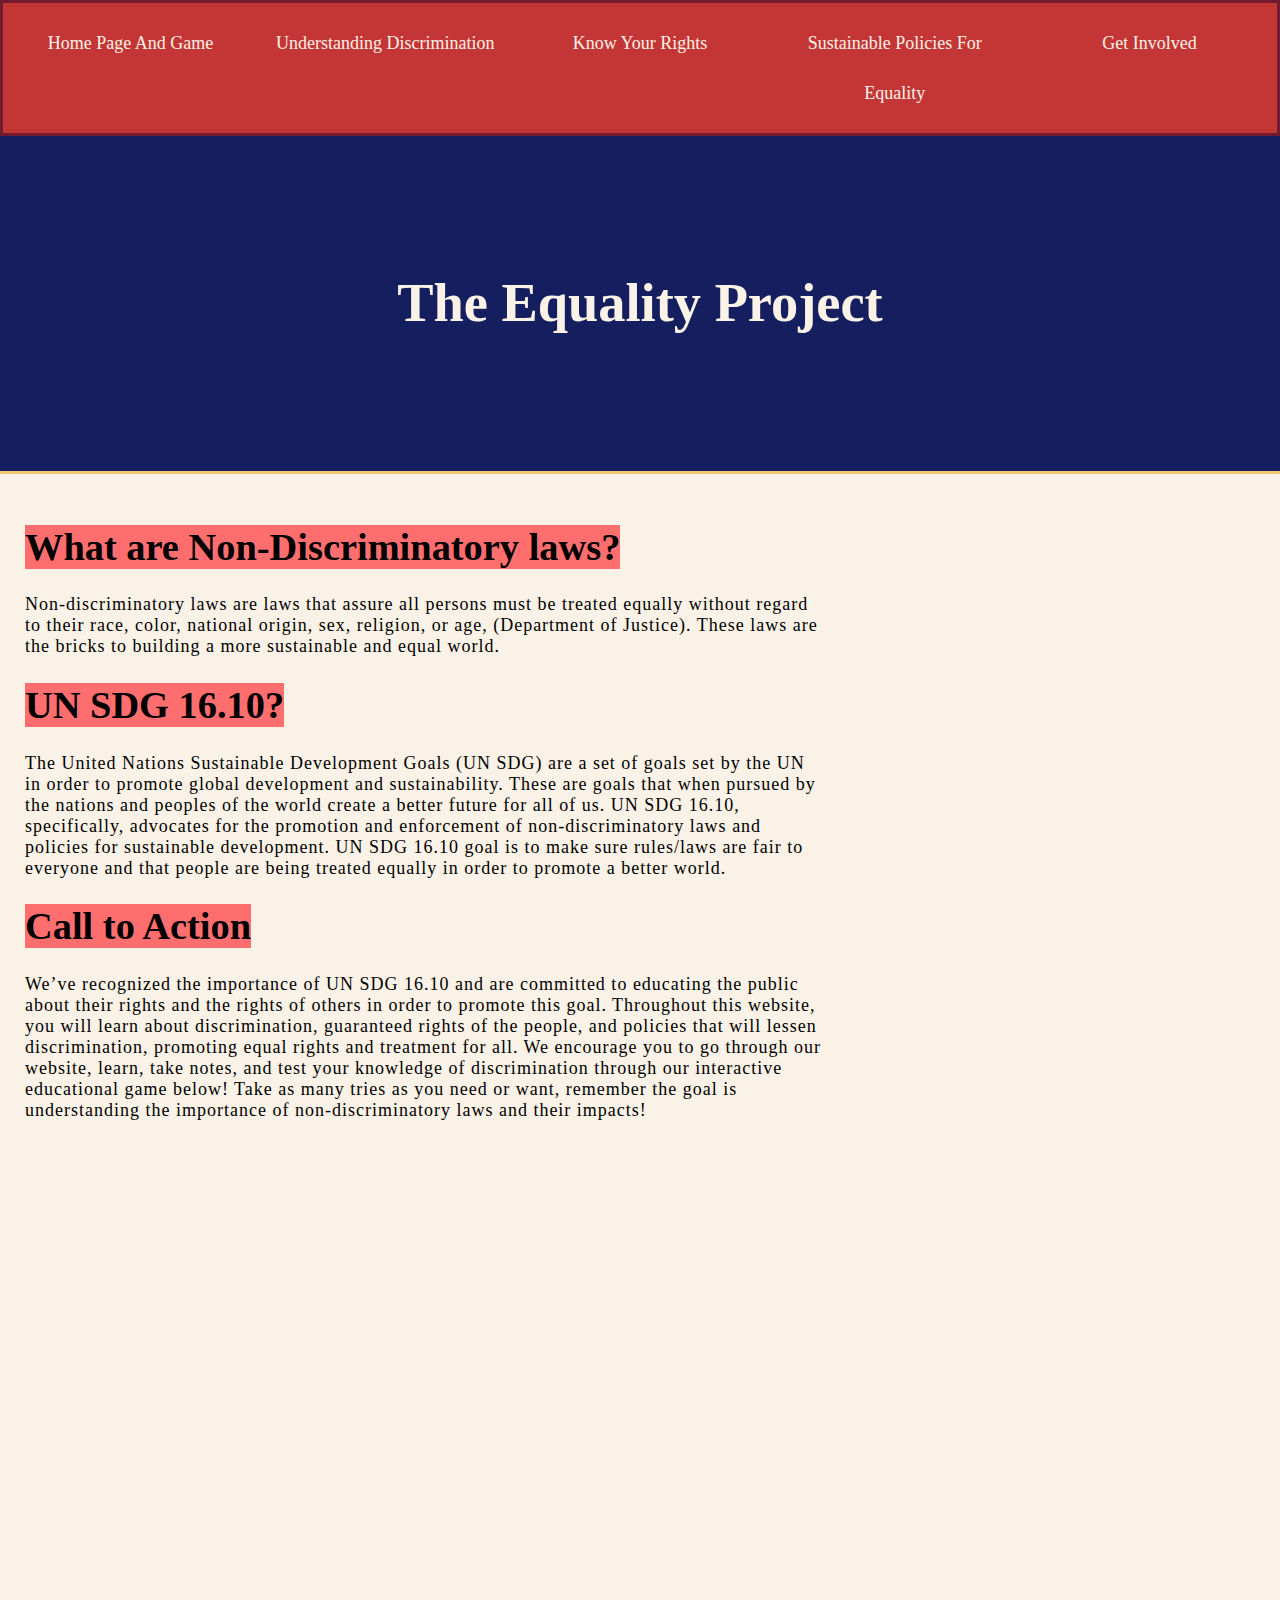
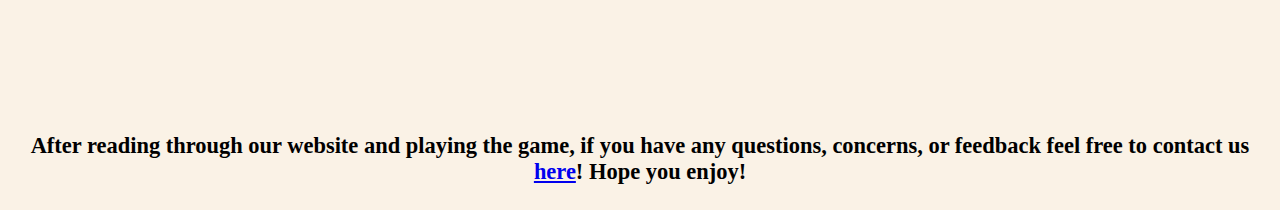
==== index.html @ be72748d "Add files via upload" ====
<!DOCTYPE html>
<html>
    
    <head>
        <title> Togeth</title>
        <link rel = "stylesheet" href = "website_styling.css">
    </head>

    <body>

        <div class = "nav_bar">

            <ul>
                <li> <a href = "index.html"> Home Page And Game</a></li>
                <li> <a href = "understanding_discrimination.html"> Understanding Discrimination</a></li>
                <li> <a href = "know_your_rights.html"> Know Your Rights</a></li>
                <li> <a href = "sustainable_policies.html"> Sustainable Policies For Equality</a></li>
                <li> <a href = "get_involved.html"> Get Involved</a></li>
            </ul>
        </div>

        <div class = "jumbotron">
            <h1> The Equality Project</h1>
        </div>
        
        <main>

            <div class = "index_text">
                <h1> What are Non-Discriminatory laws?</h1>
            <p>  Non-discriminatory laws are laws that assure all persons must be treated equally without regard to their race, color, national origin, sex, religion, or age, (Department of Justice). These laws are the bricks to building a more sustainable and equal world.            </p>
        
            <h1> UN SDG 16.10?</h1>
            <p> The United Nations Sustainable Development Goals (UN SDG) are a set of goals set by the UN in order to promote global development and sustainability. These are goals that when pursued by the nations and peoples of the world create a better future for all of us. UN SDG 16.10, specifically, advocates for the promotion and enforcement of non-discriminatory laws and policies for sustainable development. UN SDG 16.10 goal is to make sure rules/laws are fair to everyone and that people are being treated equally in order to promote a better world.</p>
            
            <h1> Call to Action</h1>
            <p> We’ve recognized the importance of UN SDG 16.10 and are committed to educating the public about their rights and the rights of others in order to promote this goal. Throughout this website, you will learn about discrimination, guaranteed rights of the people, and policies that will lessen discrimination, promoting equal rights and treatment for all. We encourage you to go through our website, learn, take notes, and test your knowledge of discrimination through our interactive educational game below! Take as many tries as you need or want, remember the goal is understanding the importance of non-discriminatory laws and their impacts!</p>

            </div>

            <br>
            <br>
            <br>

            <iframe src="https://scratch.mit.edu/projects/1130223044/embed" allowtransparency="true" width="600" height="500" frameborder="0" scrolling="no" allowfullscreen ></iframe>
            <br>
            <br>
            <br>
            <br>
            <h3 style="text-align: center;"> After reading through our website and playing the game, if you have any questions, concerns, or feedback feel free to contact us <a href = "mailto:student.fawil74@gmail.com"> here</a>! Hope you enjoy!</h3>

        </main>
        
    </body>
</html>
---- website_styling.css ----
body{
    margin: 0px;
    background-color:   #faf2e6;
}

/* Nav Bar Styling */
.nav_bar{
    line-height: 50px;
}
.nav_bar li{
    float: left;
    width: 20%;
    font-size: large;
}
.nav_bar a{
    text-decoration: none;
    padding: 15px;
    display: block;
    text-align: center;
    color: #faf2e6;
   
}
.nav_bar ul{
    list-style-type: none;
    background-color: #c43636;
    padding: 0px;
    margin: 0px;
    overflow: hidden;
    text-align: center;
    border: 3px solid #721b2e;

}
.nav_bar a:hover{
    background-color: #9e2323;
    font-size: 110%;
}
/* Jumbotron */
.jumbotron{
    font-size: 170%;
    padding: 100px;
    background-color: rgb(21, 30, 95);
    text-align: center;
    border-bottom: 3px solid rgb(245, 199, 114);
    color: #faf2e6;
}

/* Text Body styling */
main{
    margin: 25px;
    font-size: larger;
    
}
main p, main ul{
    font-size: large;
    letter-spacing: 1px;
    width: fit-content;
}
main h1{
    background-color: rgb(255, 110, 110);
    text-align: center;
    width: fit-content;
}

/* Discimination Page Stylign */
.discrimination_text{
    margin-left: 200px;
    margin-right: 200px;
}
.cause_impact_grid{
    display: grid;
    grid-template-columns: auto auto;
    column-gap: 50px;
    row-gap: 30px;
    margin-left: 90px;
    margin-right: 70px;
}
.cause_impact_grid div{
    width: fit-content;
    font-size: larger;
}

h2{
    width:fit-content;
    background-color: rgb(255, 110, 110);
}
img{
    height: 300px;
    width: 550px;
    border-radius: 15px;
}

/* Styling that Makes Home Page text and Game side by side */
.index_text{
    width: 800px;
    float: left;
    margin-right: 60px;

}
/* Rights Grid */
.rights_grid{
    display: grid;
    grid-template-columns: repeat(2,2fr);
}
.rights_grid div{
    width: auto;
    height: auto;
    border-radius: 15px;
}
/* SUstaioinable Polciies Stylign */
.sustainable_grid{
    display: grid;
    grid-template-columns: repeat(5,5fr);
    row-gap: 70px;
    column-gap: 15px;
    text-align: center;
}
.sustainable_grid div{
    width:fit-content;
    height: auto;
    align-self: center;
    border: 1px solid black;
    border-radius: 15px;
    padding: 10px;
}
.sustainable_grid div:hover, .rights_grid div:hover{
    background-color: #e4ddd2;
    font-size: 110%;
}
.sustainable_grid h2{
    background-color: rgba(255, 105, 180, 0);
    text-align: center;
}
.sustainable_grid p{
    font-size: 80%;
}
/* Gte Involved Styling*/ 
main ul, main ul h2{
    list-style-type: none; 
    background-color: #5a0e1f00;   
}
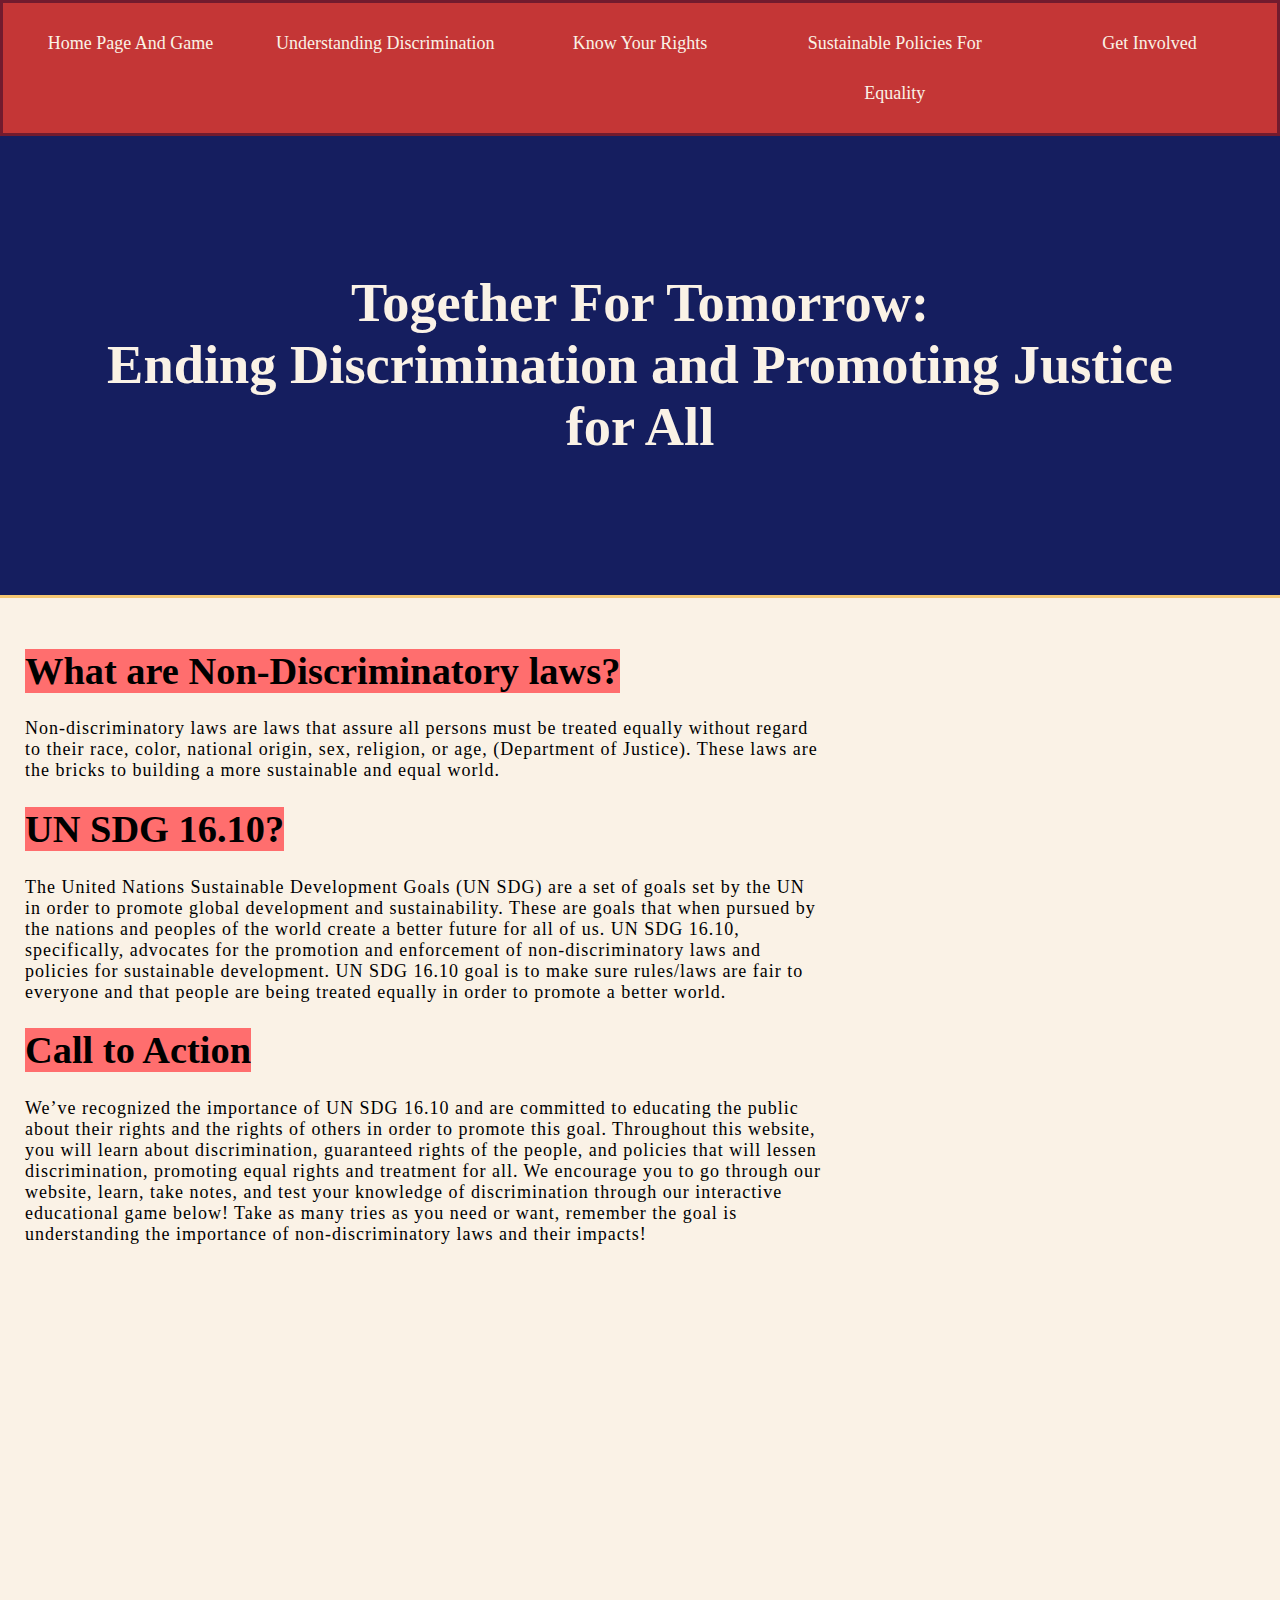
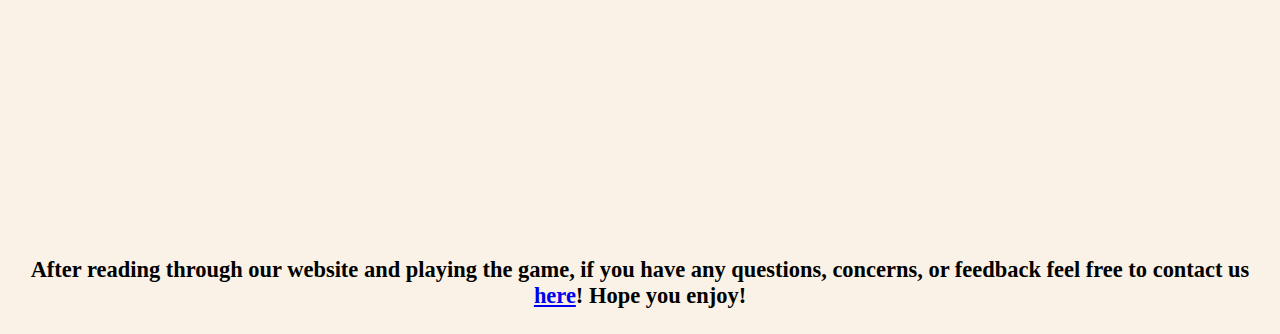
==== commit 8ba70ffb: "Update index.html" ====
--- a/index.html
+++ b/index.html
@@ -20,7 +20,7 @@
         </div>
 
         <div class = "jumbotron">
-            <h1> The Equality Project</h1>
+            <h1> Together For Tomorrow: <br> Ending Discrimination and Promoting Justice for All</h1>
         </div>
         
         <main>
@@ -51,4 +51,4 @@
         </main>
         
     </body>
-</html>+</html>
--- a/website_styling.css
+++ b/website_styling.css
@@ -78,7 +78,9 @@
     width: fit-content;
     font-size: larger;
 }
-
+.cause ul, .impact ul{
+    list-style-type: disc;
+}
 h2{
     width:fit-content;
     background-color: rgb(255, 110, 110);
@@ -100,6 +102,8 @@
 .rights_grid{
     display: grid;
     grid-template-columns: repeat(2,2fr);
+    margin-left: 55px;
+    column-gap: 20px;
 }
 .rights_grid div{
     width: auto;
@@ -118,13 +122,14 @@
     width:fit-content;
     height: auto;
     align-self: center;
-    border: 1px solid black;
+    border: 1px solid rgba(0, 0, 0, 0);
     border-radius: 15px;
     padding: 10px;
 }
 .sustainable_grid div:hover, .rights_grid div:hover{
     background-color: #e4ddd2;
-    font-size: 110%;
+    font-size: 105%;
+    color: rgb(22, 22, 130);
 }
 .sustainable_grid h2{
     background-color: rgba(255, 105, 180, 0);
@@ -137,4 +142,11 @@
 main ul, main ul h2{
     list-style-type: none; 
     background-color: #5a0e1f00;   
-}+}
+
+.contact_policymakers_grid{
+    display: grid;
+    grid-template-columns: repeat(3, 1fr);
+    column-gap: 10px;
+    margin-left: 30px;
+}
